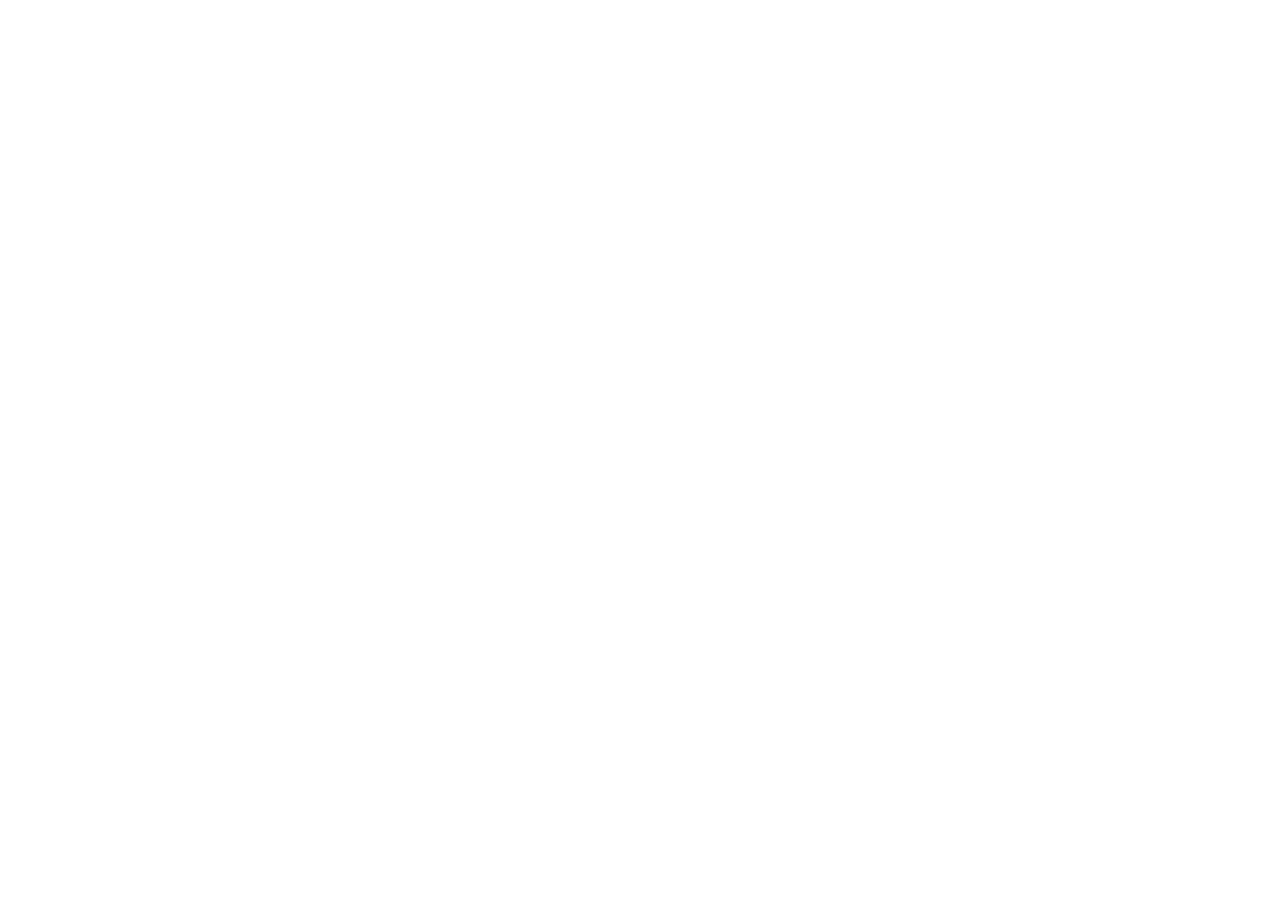
==== index.html @ 10c609a2 "save" ====
<!DOCTYPE html>
<html lang="en">
<head>
    <meta charset="UTF-8">
    <meta name="viewport" content="width=device-width, initial-scale=1.0">
    <title>Linh Le - Porfolio</title>
    <link href="https://cdn.jsdelivr.net/npm/bootstrap@5.3.3/dist/css/bootstrap.min.css" rel="stylesheet" integrity="sha384-QWTKZyjpPEjISv5WaRU9OFeRpok6YctnYmDr5pNlyT2bRjXh0JMhjY6hW+ALEwIH" crossorigin="anonymous">
    <link rel="stylesheet" href="https://fonts.googleapis.com/css2?family=Inria+Serif:wght@400;700&display=swap">
    <script src="https://cdn.jsdelivr.net/npm/bootstrap@5.3.3/dist/js/bootstrap.bundle.min.js" integrity="sha384-YvpcrYf0tY3lHB60NNkmXc5s9fDVZLESaAA55NDzOxhy9GkcIdslK1eN7N6jIeHz" crossorigin="anonymous"></script>
    <link rel="stylesheet" href="styles.css" />
</head>
<body>
</body>
</html>
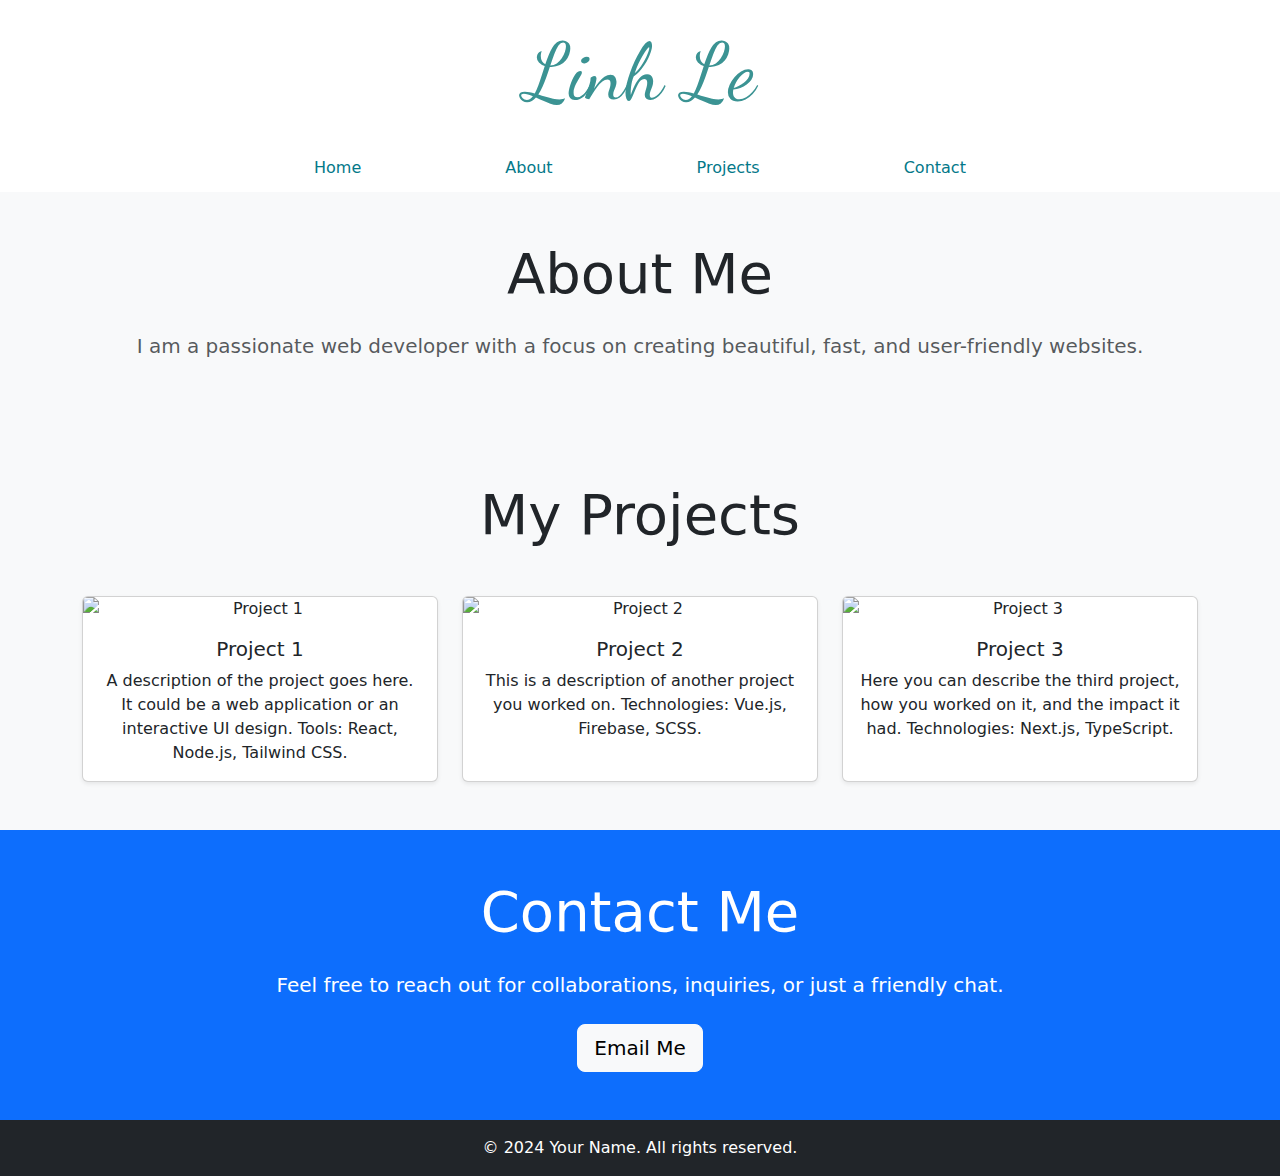
==== commit 31b9a529: "working on logo and navbar" ====
--- a/index.html
+++ b/index.html
@@ -3,12 +3,122 @@
 <head>
     <meta charset="UTF-8">
     <meta name="viewport" content="width=device-width, initial-scale=1.0">
-    <title>Linh Le - Porfolio</title>
-    <link href="https://cdn.jsdelivr.net/npm/bootstrap@5.3.3/dist/css/bootstrap.min.css" rel="stylesheet" integrity="sha384-QWTKZyjpPEjISv5WaRU9OFeRpok6YctnYmDr5pNlyT2bRjXh0JMhjY6hW+ALEwIH" crossorigin="anonymous">
-    <link rel="stylesheet" href="https://fonts.googleapis.com/css2?family=Inria+Serif:wght@400;700&display=swap">
-    <script src="https://cdn.jsdelivr.net/npm/bootstrap@5.3.3/dist/js/bootstrap.bundle.min.js" integrity="sha384-YvpcrYf0tY3lHB60NNkmXc5s9fDVZLESaAA55NDzOxhy9GkcIdslK1eN7N6jIeHz" crossorigin="anonymous"></script>
-    <link rel="stylesheet" href="styles.css" />
+    <title>Your Name | Portfolio</title>
+    <!-- Google Font -->
+    <link rel="preconnect" href="https://fonts.googleapis.com">
+    <link rel="preconnect" href="https://fonts.gstatic.com" crossorigin>
+    <link href="https://fonts.googleapis.com/css2?family=Dancing+Script&family=Sevillana&display=swap" rel="stylesheet">
+    <!-- Bootstrap CSS -->
+    <link href="https://cdn.jsdelivr.net/npm/bootstrap@5.3.0-alpha1/dist/css/bootstrap.min.css" rel="stylesheet">
+   
+    <!--Custom Css-->
+    <link href="style.css" rel="stylesheet">
 </head>
-<body>
+
+<body class="bg-light">
+
+    <header>
+        <!-- Logo Section (Your Name) -->
+        <section class="bg-white text-center py-4 pt-6"> 
+            <h1 class="display-1  m-0" style="font-family: 'Dancing Script', sans-serif; color: rgb(59, 147, 147);">Linh Le</h1> <!-- Your Name as Logo -->
+        </section>
+    
+        <!-- Navbar Section -->
+        <nav class="navbar navbar-expand-lg navbar-light bg-white text-black">
+            <div class="container">
+                <!-- Navbar Toggler (Hamburger icon on the right) -->
+                <button class="navbar-toggler ms-auto" type="button" data-bs-toggle="collapse" data-bs-target="#navbarNav" aria-controls="navbarNav" aria-expanded="false" aria-label="Toggle navigation" style=" order: -1;">
+                    <span class="navbar-toggler-icon"></span>
+                </button>
+                
+                <!-- Navbar Links -->
+                <div class="collapse navbar-collapse" id="navbarNav">
+                    <ul class="navbar-nav ms-auto"style="justify-content: center; width: 100%;">
+                        <!-- Home Link -->
+                        <li class="nav-item mx-4">
+                            <a class="nav-link btn btn-outline-info py-1 px-5 fs-6 custom-nav-link" href="#home">Home</a>
+                        </li>
+                        <!-- About Link -->
+                        <li class="nav-item mx-4">
+                            <a class="nav-link btn btn-outline-info py-1 px-5 fs-6 custom-nav-link" href="#about">About</a>
+                        </li>
+                        <!-- Projects Link -->
+                        <li class="nav-item mx-4">
+                            <a class="nav-link btn btn-outline-info py-1 px-5 fs-6 custom-nav-link" href="#projects">Projects</a>
+                        </li>
+                        <!-- Contact Link -->
+                        <li class="nav-item mx-4">
+                            <a class="nav-link btn btn-outline-info py-1 px-5 fs-6 custom-nav-link" href="#contact">Contact</a>
+                        </li>
+                    </ul>
+                </div>
+            </div>
+        </nav>
+    </header>
+
+<!-- About Section -->
+<section id="about" class="py-5">
+    <div class="container text-center">
+        <h2 class="display-4 mb-4">About Me</h2>
+        <p class="lead text-muted mb-4">I am a passionate web developer with a focus on creating beautiful, fast, and user-friendly websites.</p>
+    </div>
+</section>
+
+<!-- Projects Section -->
+<section id="projects" class="bg-light py-5">
+    <div class="container text-center">
+        <h2 class="display-4 mb-5 fadeInUp">My Projects</h2>
+        <div class="row row-cols-1 row-cols-md-2 row-cols-lg-3 g-4">
+            <!-- Project 1 -->
+            <div class="col">
+                <div class="card shadow-sm h-100">
+                    <img src="https://via.placeholder.com/500" class="card-img-top" alt="Project 1">
+                    <div class="card-body">
+                        <h5 class="card-title">Project 1</h5>
+                        <p class="card-text">A description of the project goes here. It could be a web application or an interactive UI design. Tools: React, Node.js, Tailwind CSS.</p>
+                    </div>
+                </div>
+            </div>
+            <!-- Project 2 -->
+            <div class="col">
+                <div class="card shadow-sm h-100">
+                    <img src="https://via.placeholder.com/500" class="card-img-top" alt="Project 2">
+                    <div class="card-body">
+                        <h5 class="card-title">Project 2</h5>
+                        <p class="card-text">This is a description of another project you worked on. Technologies: Vue.js, Firebase, SCSS.</p>
+                    </div>
+                </div>
+            </div>
+            <!-- Project 3 -->
+            <div class="col">
+                <div class="card shadow-sm h-100">
+                    <img src="https://via.placeholder.com/500" class="card-img-top" alt="Project 3">
+                    <div class="card-body">
+                        <h5 class="card-title">Project 3</h5>
+                        <p class="card-text">Here you can describe the third project, how you worked on it, and the impact it had. Technologies: Next.js, TypeScript.</p>
+                    </div>
+                </div>
+            </div>
+        </div>
+    </div>
+</section>
+
+<!-- Contact Section -->
+<section id="contact" class="bg-primary text-white py-5">
+    <div class="container text-center">
+        <h2 class="display-4 mb-4">Contact Me</h2>
+        <p class="lead mb-4">Feel free to reach out for collaborations, inquiries, or just a friendly chat.</p>
+        <a href="mailto:your.email@example.com" class="btn btn-light btn-lg">Email Me</a>
+    </div>
+</section>
+
+<!-- Footer Section -->
+<footer class="bg-dark text-white text-center py-3">
+    <p class="mb-0">&copy; 2024 Your Name. All rights reserved.</p>
+</footer>
+
+<!-- Bootstrap JS and Popper -->
+<script src="https://cdn.jsdelivr.net/npm/@popperjs/core@2.11.6/dist/umd/popper.min.js"></script>
+<script src="https://cdn.jsdelivr.net/npm/bootstrap@5.3.0-alpha1/dist/js/bootstrap.min.js"></script>
 </body>
 </html>--- a/style.css
+++ b/style.css
@@ -0,0 +1,14 @@
+
+/* Custom hover for navbar */
+.custom-nav-link {
+    transition: all 0.3s ease;
+    font-size: 1.1rem; 
+    border-radius: 5px;
+    color: #037889;
+}
+
+.custom-nav-link.btn-outline-info:hover {
+    color: #fff;
+    background-color: #037889; /* Blue background on hover for button */
+    border-color: #037889;
+}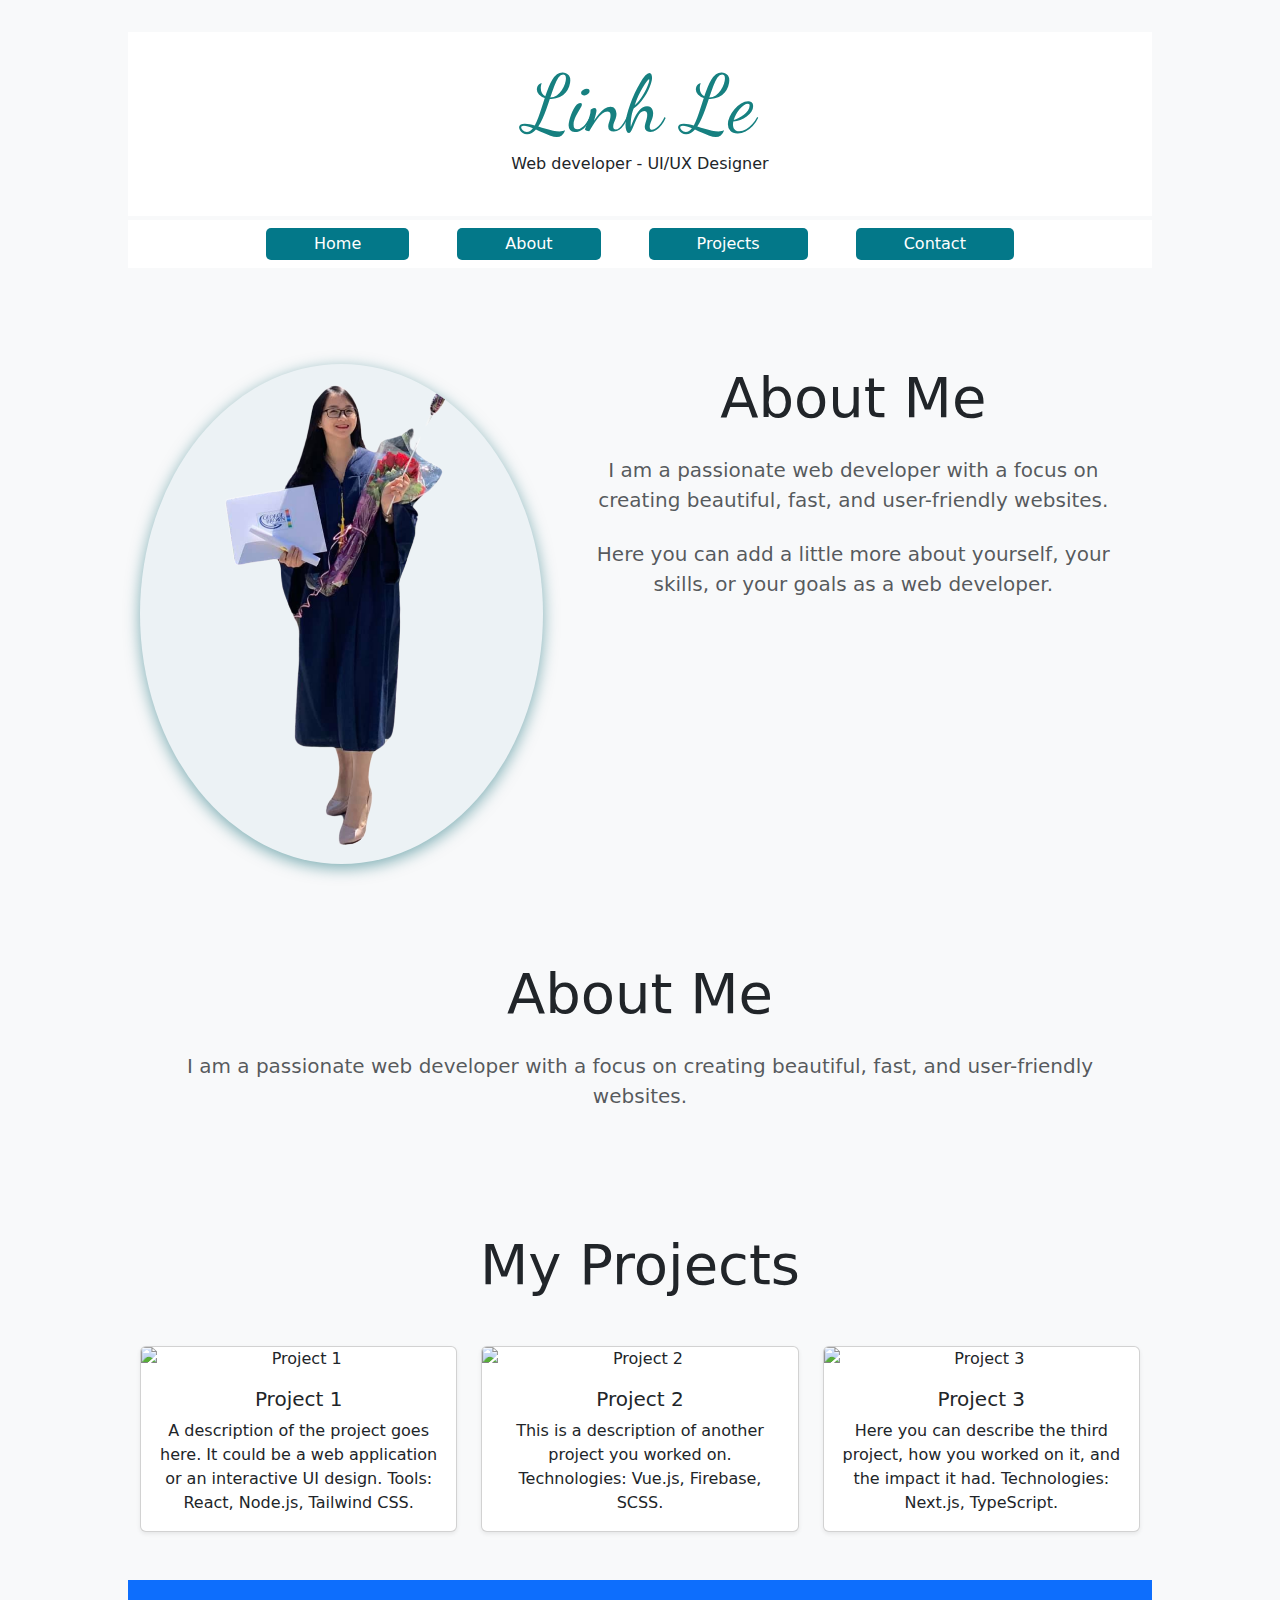
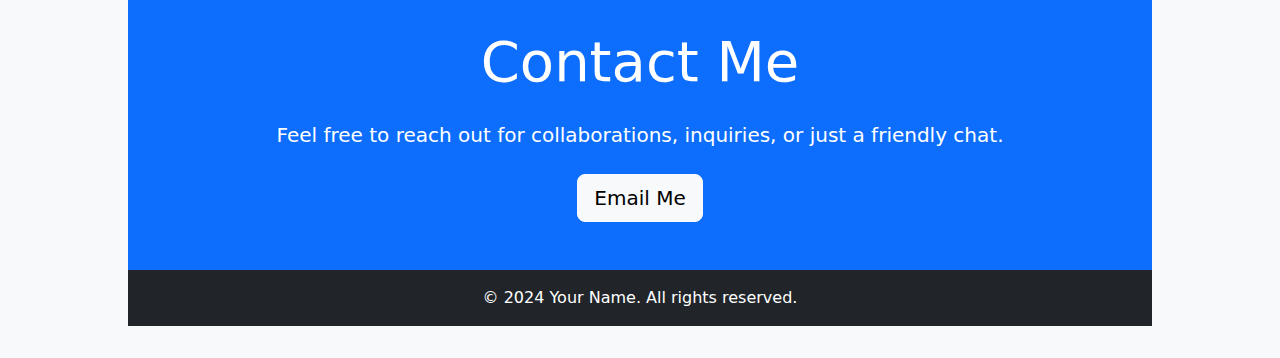
==== commit 0879aa45: "adding my personal photo" ====
--- a/index.html
+++ b/index.html
@@ -15,16 +15,17 @@
     <link href="style.css" rel="stylesheet">
 </head>
 
-<body class="bg-light">
+<body class="bg-light" style="margin: 2rem 10%;">
 
     <header>
         <!-- Logo Section (Your Name) -->
         <section class="bg-white text-center py-4 pt-6"> 
-            <h1 class="display-1  m-0" style="font-family: 'Dancing Script', sans-serif; color: rgb(59, 147, 147);">Linh Le</h1> <!-- Your Name as Logo -->
+            <h1 class="display-1  m-0" style="font-family: 'Dancing Script', sans-serif; color: rgb(22, 128, 128);">Linh Le</h1> 
+            <p>Web developer - UI/UX Designer</p>
         </section>
     
         <!-- Navbar Section -->
-        <nav class="navbar navbar-expand-lg navbar-light bg-white text-black">
+        <nav class="navbar navbar-expand-lg navbar-light bg-white text-black mt-1">
             <div class="container">
                 <!-- Navbar Toggler (Hamburger icon on the right) -->
                 <button class="navbar-toggler ms-auto" type="button" data-bs-toggle="collapse" data-bs-target="#navbarNav" aria-controls="navbarNav" aria-expanded="false" aria-label="Toggle navigation" style=" order: -1;">
@@ -55,6 +56,26 @@
             </div>
         </nav>
     </header>
+
+    <section id="self-photo" class="py-5 mt-5">
+        <div class="container text-center">
+           
+            <div class="row">
+                <!-- Left Column for the Image -->
+                <div class="col-md-5">
+                    <!-- Add a fixed width and height to make it square -->
+                    <img src="mee.png" alt="Your Photo" class="img-fluid rounded-circle" style="width:500px; height: 500px; object-fit:contain; background-color: rgb(236, 242, 245); box-shadow: 0 4px 15px rgba(0, 98, 109, 0.5);">
+                </div>
+                <!-- Right Column for the Text -->
+                <div class="col-md-7">
+                    <h2 class="display-4 mb-4">About Me</h2>
+                    <p class="lead text-muted mb-4">I am a passionate web developer with a focus on creating beautiful, fast, and user-friendly websites.</p>
+                    <p class="lead text-muted">Here you can add a little more about yourself, your skills, or your goals as a web developer.</p>
+                </div>
+            </div>
+        </div>
+    </section>
+
 
 <!-- About Section -->
 <section id="about" class="py-5">
--- a/style.css
+++ b/style.css
@@ -4,11 +4,13 @@
     transition: all 0.3s ease;
     font-size: 1.1rem; 
     border-radius: 5px;
-    color: #037889;
+    color: white;
+    background-color:#037889 ;
 }
 
 .custom-nav-link.btn-outline-info:hover {
-    color: #fff;
-    background-color: #037889; /* Blue background on hover for button */
+    color: #037889;
+    background-color: white; /* Blue background on hover for button */
     border-color: #037889;
-}+}
+
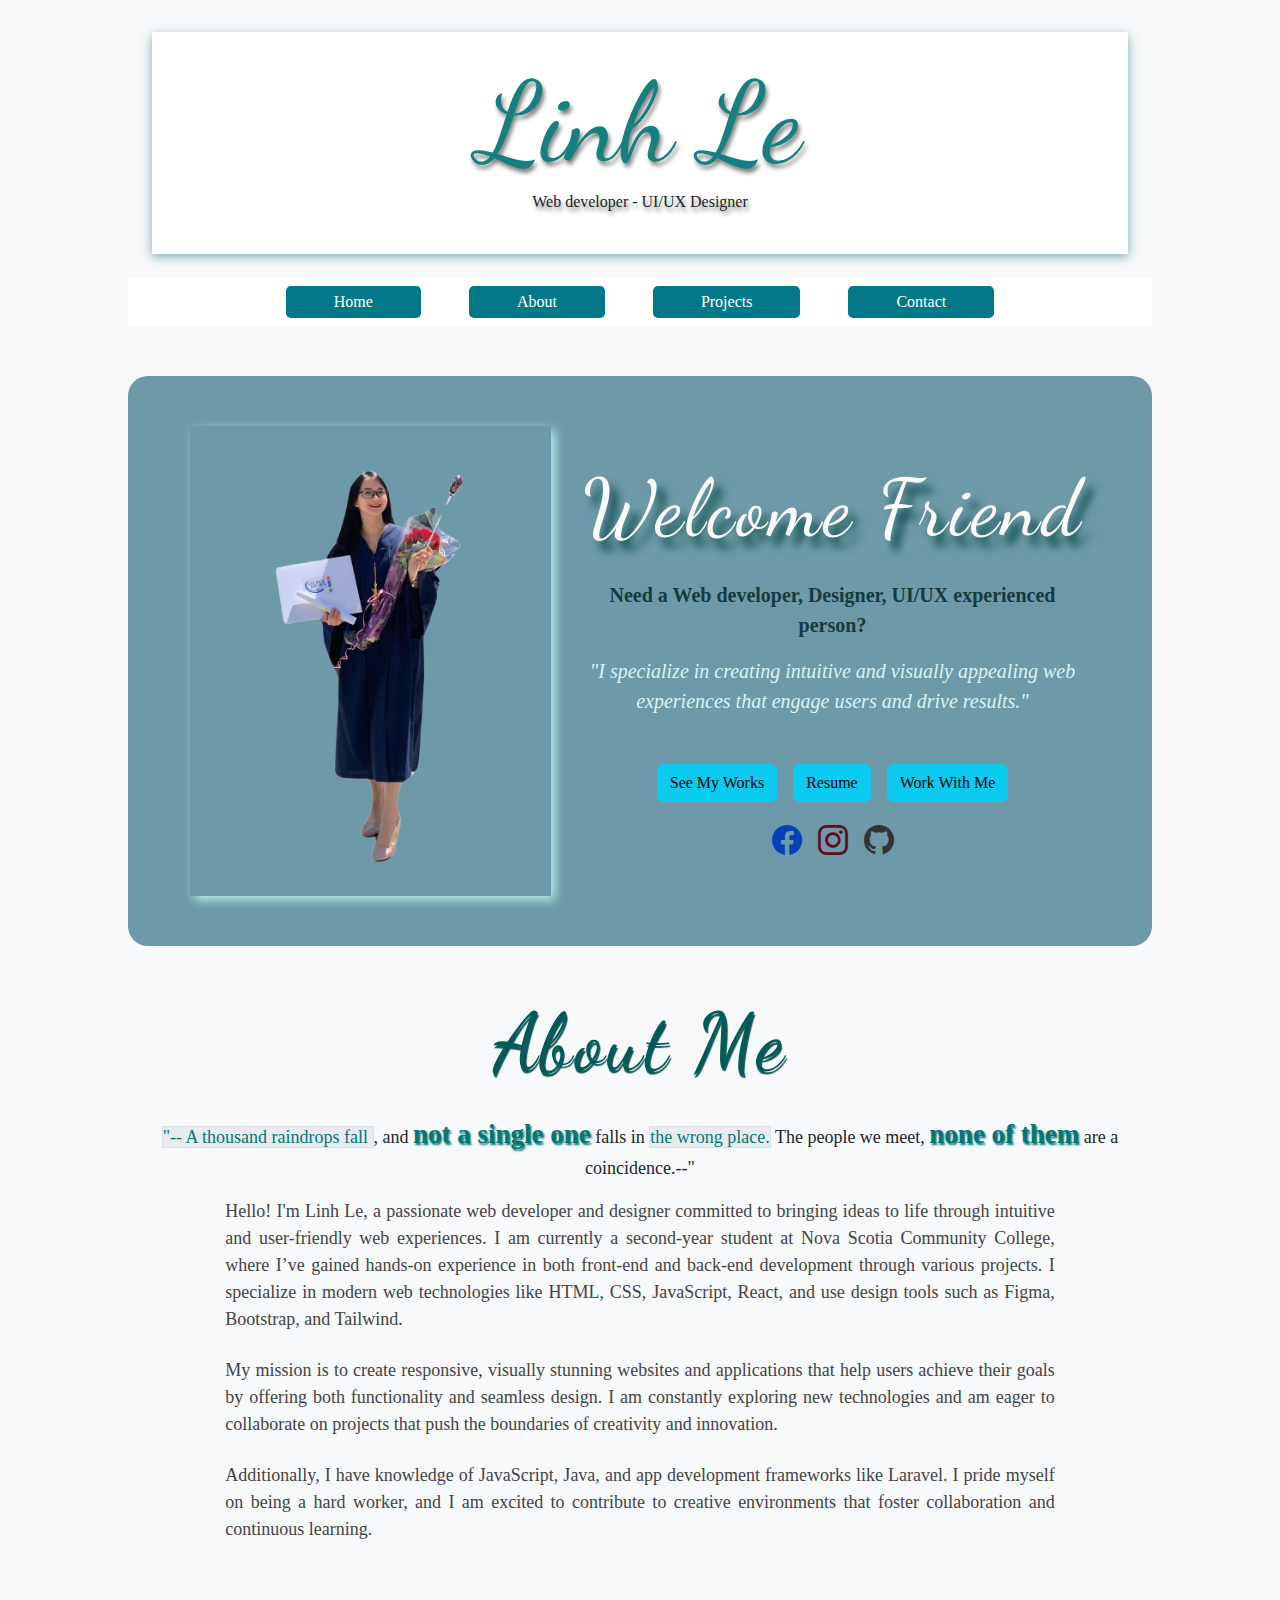
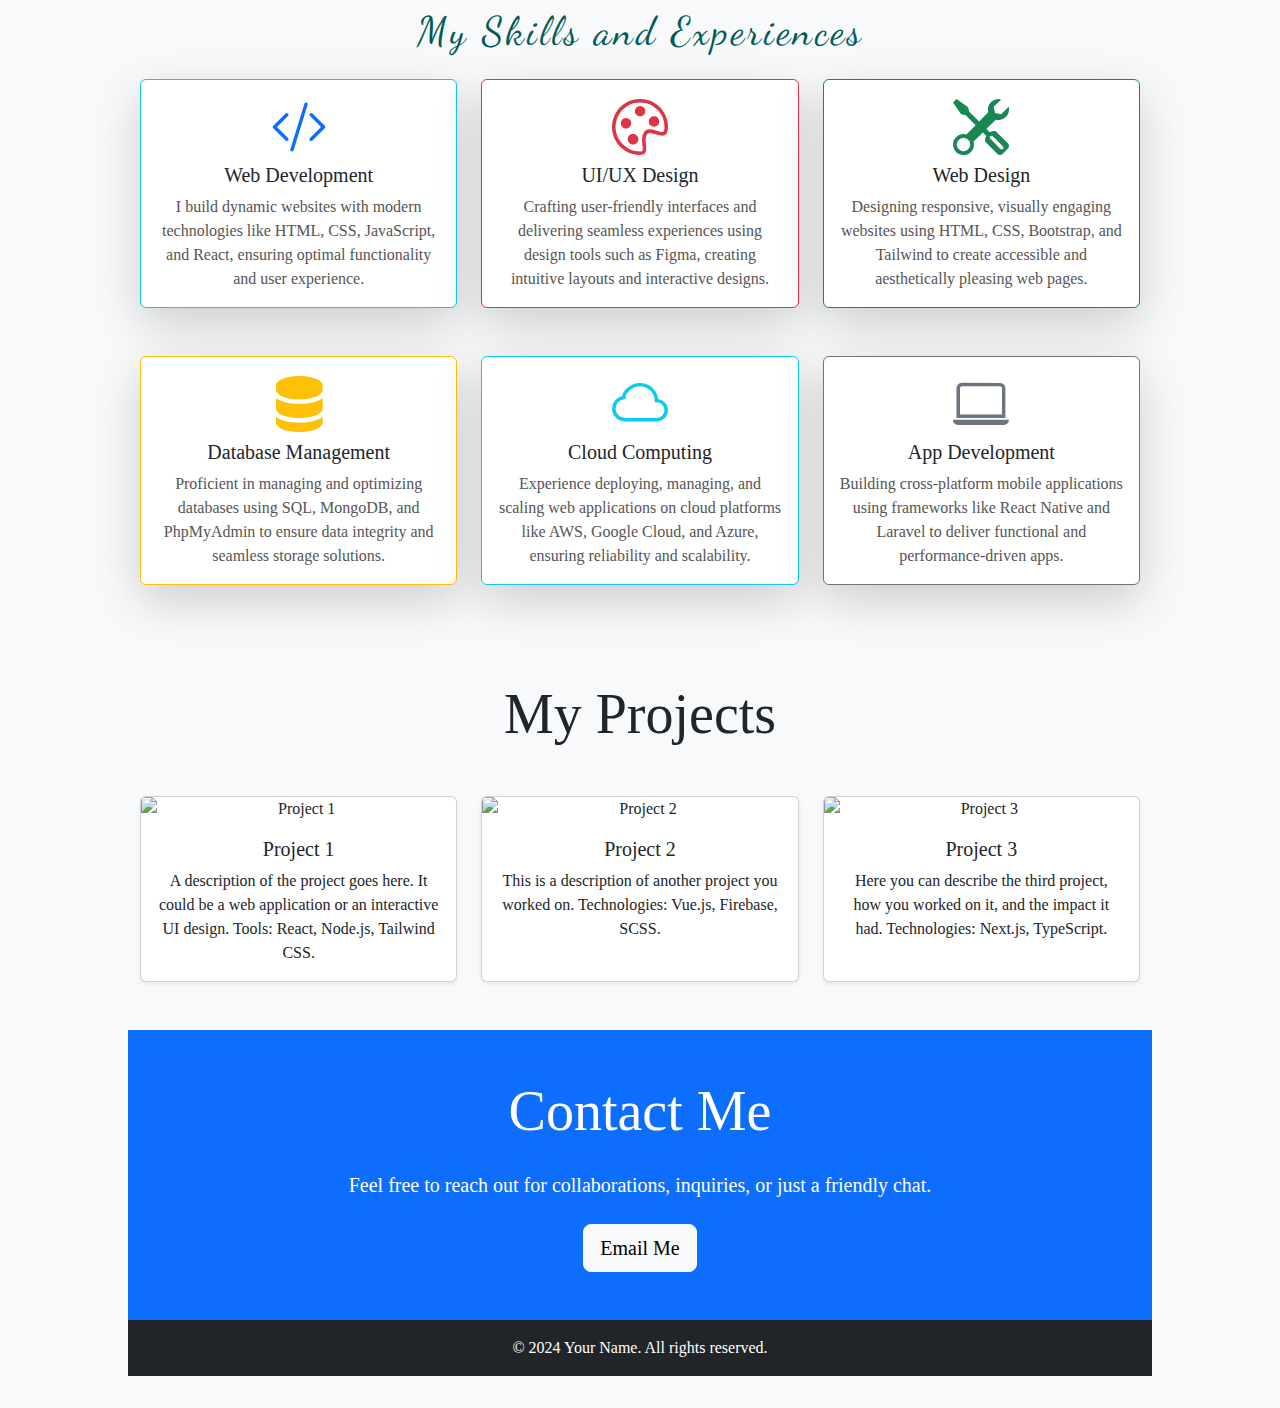
==== commit bc7d8650: "done section about and skills" ====
--- a/index.html
+++ b/index.html
@@ -11,21 +11,24 @@
     <!-- Bootstrap CSS -->
     <link href="https://cdn.jsdelivr.net/npm/bootstrap@5.3.0-alpha1/dist/css/bootstrap.min.css" rel="stylesheet">
    
+    <!-- Bootstrap Icons CDN -->
+    <link href="https://cdn.jsdelivr.net/npm/bootstrap-icons/font/bootstrap-icons.css" rel="stylesheet">
+    
     <!--Custom Css-->
     <link href="style.css" rel="stylesheet">
 </head>
 
-<body class="bg-light" style="margin: 2rem 10%;">
+<body class="bg-light" style="margin: 2rem 10%; font-family:Georgia, 'Times New Roman', Times, serif; ">
 
     <header>
         <!-- Logo Section (Your Name) -->
-        <section class="bg-white text-center py-4 pt-6"> 
-            <h1 class="display-1  m-0" style="font-family: 'Dancing Script', sans-serif; color: rgb(22, 128, 128);">Linh Le</h1> 
+        <section class="bg-white text-center py-4 pt-6 m-4 " style="box-shadow: 0 3px 10px rgba(0, 98, 109, 0.5); text-shadow: 2px 4px 4px rgba(0, 0, 0, 0.5);"> 
+            <h1 class="display-1  m-0" style="font-family: 'Dancing Script', sans-serif; color: rgb(22, 128, 128); font-size: 7rem">Linh Le</h1> 
             <p>Web developer - UI/UX Designer</p>
         </section>
     
         <!-- Navbar Section -->
-        <nav class="navbar navbar-expand-lg navbar-light bg-white text-black mt-1">
+        <nav class="navbar navbar-expand-lg navbar-light bg-white text-black mt-1 ">
             <div class="container">
                 <!-- Navbar Toggler (Hamburger icon on the right) -->
                 <button class="navbar-toggler ms-auto" type="button" data-bs-toggle="collapse" data-bs-target="#navbarNav" aria-controls="navbarNav" aria-expanded="false" aria-label="Toggle navigation" style=" order: -1;">
@@ -34,7 +37,7 @@
                 
                 <!-- Navbar Links -->
                 <div class="collapse navbar-collapse" id="navbarNav">
-                    <ul class="navbar-nav ms-auto"style="justify-content: center; width: 100%;">
+                    <ul class="navbar-nav ms-auto"style="justify-content: center; width: 100%; font-family:Georgia, 'Times New Roman', Times, serif;">
                         <!-- Home Link -->
                         <li class="nav-item mx-4">
                             <a class="nav-link btn btn-outline-info py-1 px-5 fs-6 custom-nav-link" href="#home">Home</a>
@@ -57,20 +60,55 @@
         </nav>
     </header>
 
-    <section id="self-photo" class="py-5 mt-5">
+    <section id="self-photo" class="py-10" style="margin-top: 50px; background-color: rgb(109, 153, 168); padding: 50px; border-radius: 20px;">
         <div class="container text-center">
-           
             <div class="row">
                 <!-- Left Column for the Image -->
-                <div class="col-md-5">
+                <div class="col-md-5 animate__animated">
                     <!-- Add a fixed width and height to make it square -->
-                    <img src="mee.png" alt="Your Photo" class="img-fluid rounded-circle" style="width:500px; height: 500px; object-fit:contain; background-color: rgb(236, 242, 245); box-shadow: 0 4px 15px rgba(0, 98, 109, 0.5);">
+                    <img src="mee.png" alt="My Photo" class="img-fluid" style="object-fit:contain; height: 470px;width: 100%; box-shadow: 4px 4px 10px rgb(184, 238, 236, 4); background-image: url(https://images.unsplash.com/photo-1521133573892-e44906baee46?w=600&auto=format&fit=crop&q=60&ixlib=rb-4.0.3&ixid=M3wxMjA3fDB8MHxzZWFyY2h8ODZ8fGdyYXBoaWMlMjBiYWNrZ3JvdW5kJTIwZnJlZXxlbnwwfHwwfHx8MA%3D%3D);">
                 </div>
                 <!-- Right Column for the Text -->
-                <div class="col-md-7">
-                    <h2 class="display-4 mb-4">About Me</h2>
-                    <p class="lead text-muted mb-4">I am a passionate web developer with a focus on creating beautiful, fast, and user-friendly websites.</p>
-                    <p class="lead text-muted">Here you can add a little more about yourself, your skills, or your goals as a web developer.</p>
+                <div class="col-md-7 d-flex justify-content-center align-items-center">
+                    <!-- Use flexbox utilities to center the text -->
+                    <div class="text-center">
+                        <h2 class="display-1 mb-4" style="font-family: 'Dancing Script'; color: rgb(251, 251, 251);text-shadow: 8px 10px 8px rgb(1, 67, 64); letter-spacing: 3px;">
+                            Welcome Friend
+                        </h2>
+                        <p class="lead mb-3 fw-bold" style="color: rgb(22, 59, 62); font-family:Georgia, 'Times New Roman', Times, serif;">
+                         Need a Web developer, Designer, UI/UX experienced person?
+                        </p>
+                        <p class="lead mb-5 fst-italic" style="color: rgb(216, 244, 246); font-family:Georgia, 'Times New Roman', Times, serif;">
+                            "I specialize in creating intuitive and visually appealing web experiences that engage users and drive results."
+                        </p>
+
+                        <!-- Button Section  -->
+                        <div class="d-flex justify-content-center mb-3">
+                            <button type="button" class="btn btn-info mx-2" style=" font-family:Georgia, 'Times New Roman', Times, serif;">See My Works</button>
+                            <button type="button" class="btn btn-info mx-2" style=" font-family:Georgia, 'Times New Roman', Times, serif;">Resume</button>
+                            <button type="button" class="btn btn-info mx-2" style=" font-family:Georgia, 'Times New Roman', Times, serif;">Work With Me</button>
+                          
+                        </div>
+                        
+                        <!-- Social Media Icons -->
+                        <div class="d-flex justify-content-center">
+                            <!-- Facebook Icon -->
+                            <a href="#" style="font-size: 30px; color: #0940b5;" class="mx-2">
+                                <i class="bi bi-facebook"></i>
+                            </a>
+                            
+                            <!-- Instagram Icon -->
+                            <a href="#" style="font-size: 30px; color: #5f0e1d;" class="mx-2">
+                                <i class="bi bi-instagram"></i>
+                            </a>
+                            
+                            
+                            <!-- GitHub Icon -->
+                            <a href="#" style="font-size: 30px; color: #333;" class="mx-2">
+                                <i class="bi bi-github"></i>
+                            </a>
+                        </div>
+                    </div>
                 </div>
             </div>
         </div>
@@ -78,10 +116,117 @@
 
 
 <!-- About Section -->
-<section id="about" class="py-5">
+<section id="about" class="py-5 bg-light">
     <div class="container text-center">
-        <h2 class="display-4 mb-4">About Me</h2>
-        <p class="lead text-muted mb-4">I am a passionate web developer with a focus on creating beautiful, fast, and user-friendly websites.</p>
+        <h2 class="display-1 mb-4" style="font-family: 'Dancing Script'; color: rgb(2, 91, 87);text-shadow: 1px 3px 1px rgb(16, 86, 91); letter-spacing: 3px;">
+            About Me
+        </h2>
+        <div id="hero-text">
+            <p class="lead " style="font-size: 18px">
+                <span class="text-nowrap bg-body-secondary border" style="width: 9rem; color: rgb(2, 119, 119);">
+                   "--<strong> A thousand raindrops fall </strong>
+                 </span>
+                 , and 
+                <span class="fw-bold" style=" text-shadow: 1.5px 2px 2px ; color: rgb(2, 119, 119); font-size: 27px">not a single one</span> falls in
+                <span class="text-nowrap bg-body-secondary border" style="width: 8rem; color: rgb(2, 119, 119);">
+                   <strong> the wrong place.</strong></span> The people we meet,
+                <span class="fw-bold" style=" text-shadow: 1.5px 2px 2px; color: rgb(2, 119, 119); font-size: 27px">none of them</span> are a coincidence.--"
+            </p>
+        </div>
+
+    <!-- About Me Paragraph Section -->
+    
+    <div class="row justify-content-center">
+        <div class="col-md-12 col-lg-10">
+            <p class="lead mb-4" style="font-size: 18px; color: #444; text-align: justify;">
+                Hello! I'm <strong>Linh Le</strong>, a passionate web developer and designer committed to bringing ideas to life through intuitive and user-friendly web experiences. I am currently a second-year student at <strong>Nova Scotia Community College</strong>, where I’ve gained hands-on experience in both front-end and back-end development through various projects. I specialize in modern web technologies like <strong>HTML, CSS, JavaScript, React</strong>, and use design tools such as <strong>Figma, Bootstrap, and Tailwind</strong>.
+            </p>
+        </div>
+    </div>
+    <div class="row justify-content-center">
+        <div class="col-md-12 col-lg-10">
+            <p class="lead mb-4" style="font-size: 18px; color: #444; text-align: justify;">
+                My mission is to create responsive, visually stunning websites and applications that help users achieve their goals by offering both functionality and seamless design. I am constantly exploring new technologies and am eager to collaborate on projects that push the boundaries of creativity and innovation. 
+            </p>
+        </div>
+    </div>
+
+    <div class="row justify-content-center">
+        <div class="col-md-12 col-lg-10">
+            <p class="lead" style="font-size: 18px; color: #444; text-align: justify;">
+                Additionally, I have knowledge of <strong>JavaScript, Java</strong>, and app development frameworks like <strong>Laravel</strong>. I pride myself on being a hard worker, and I am excited to contribute to creative environments that foster collaboration and continuous learning.
+            </p>
+        </div>
+    </div>
+
+        <h3 class="mt-5 display-6 mb-4 " style="font-family: 'Dancing Script'; color: rgb(2, 91, 87); letter-spacing: 3px;">My Skills and Experiences</h3>
+        
+        <div class="row row-cols-1 row-cols-md-3 g-4">
+            <!-- Skill 1 -->
+            <div class="col">
+                <div class="card h-100 shadow-lg border-info">
+                    <div class="card-body text-center">
+                        <i class="bi bi-code-slash display-4 mb-3 text-primary"></i>
+                        <h5 class="card-title text-dark">Web Development</h5>
+                        <p class="card-text" style="color: #555;">I build dynamic websites with modern technologies like HTML, CSS, JavaScript, and React, ensuring optimal functionality and user experience.</p>
+                    </div>
+                </div>
+            </div>
+            <!-- Skill 2 -->
+            <div class="col">
+                <div class="card h-100 shadow-lg border-danger">
+                    <div class="card-body text-center">
+                        <i class="bi bi-palette display-4 mb-3 text-danger"></i>
+                        <h5 class="card-title text-dark">UI/UX Design</h5>
+                        <p class="card-text" style="color: #555;">Crafting user-friendly interfaces and delivering seamless experiences using design tools such as Figma, creating intuitive layouts and interactive designs.</p>
+                    </div>
+                </div>
+            </div>
+            <!-- Skill 3 -->
+            <div class="col">
+                <div class="card h-100 shadow-lg border-success">
+                    <div class="card-body text-center">
+                        <i class="bi bi-tools display-4 mb-3 text-success"></i>
+                        <h5 class="card-title text-dark">Web Design</h5>
+                        <p class="card-text" style="color: #555;">Designing responsive, visually engaging websites using HTML, CSS, Bootstrap, and Tailwind to create accessible and aesthetically pleasing web pages.</p>
+                    </div>
+                </div>
+            </div>
+        </div>
+
+        <!-- Second Row of Skills -->
+        <div class="row row-cols-1 row-cols-md-3 g-4 mt-4">
+            <!-- Skill 4 -->
+            <div class="col">
+                <div class="card h-100 shadow-lg border-warning">
+                    <div class="card-body text-center">
+                        <i class="bi bi-server display-4 mb-3 text-warning"></i>
+                        <h5 class="card-title text-dark">Database Management</h5>
+                        <p class="card-text" style="color: #555;">Proficient in managing and optimizing databases using SQL, MongoDB, and PhpMyAdmin to ensure data integrity and seamless storage solutions.</p>
+                    </div>
+                </div>
+            </div>
+            <!-- Skill 5 -->
+            <div class="col">
+                <div class="card h-100 shadow-lg border-info">
+                    <div class="card-body text-center">
+                        <i class="bi bi-cloud display-4 mb-3 text-info"></i>
+                        <h5 class="card-title text-dark">Cloud Computing</h5>
+                        <p class="card-text" style="color: #555;">Experience deploying, managing, and scaling web applications on cloud platforms like AWS, Google Cloud, and Azure, ensuring reliability and scalability.</p>
+                    </div>
+                </div>
+            </div>
+            <!-- Skill 6 -->
+            <div class="col">
+                <div class="card h-100 shadow-lg border-secondary">
+                    <div class="card-body text-center">
+                        <i class="bi bi-laptop display-4 mb-3 text-secondary"></i>
+                        <h5 class="card-title text-dark">App Development</h5>
+                        <p class="card-text" style="color: #555;">Building cross-platform mobile applications using frameworks like React Native and Laravel to deliver functional and performance-driven apps.</p>
+                    </div>
+                </div>
+            </div>
+        </div>
     </div>
 </section>
 
--- a/style.css
+++ b/style.css
@@ -14,3 +14,41 @@
     border-color: #037889;
 }
 
+@keyframes fadeInSection {
+    0% {
+        opacity: 0;
+        transform: translateY(20px); /* Start from slightly below */
+    }
+    100% {
+        opacity: 1;
+        transform: translateY(0); /* End at normal position */
+    }
+}
+
+.animate__animated {
+    animation-name: fadeInSection;
+    animation-duration: 1s;
+    animation-fill-mode: both; 
+}
+
+
+.animate__animated:nth-child(1) {
+    animation-delay: 0.3s; 
+}
+
+.animate__animated:nth-child(2) {
+    animation-delay: 0.6s; 
+}
+
+
+
+
+
+
+
+
+
+
+
+
+
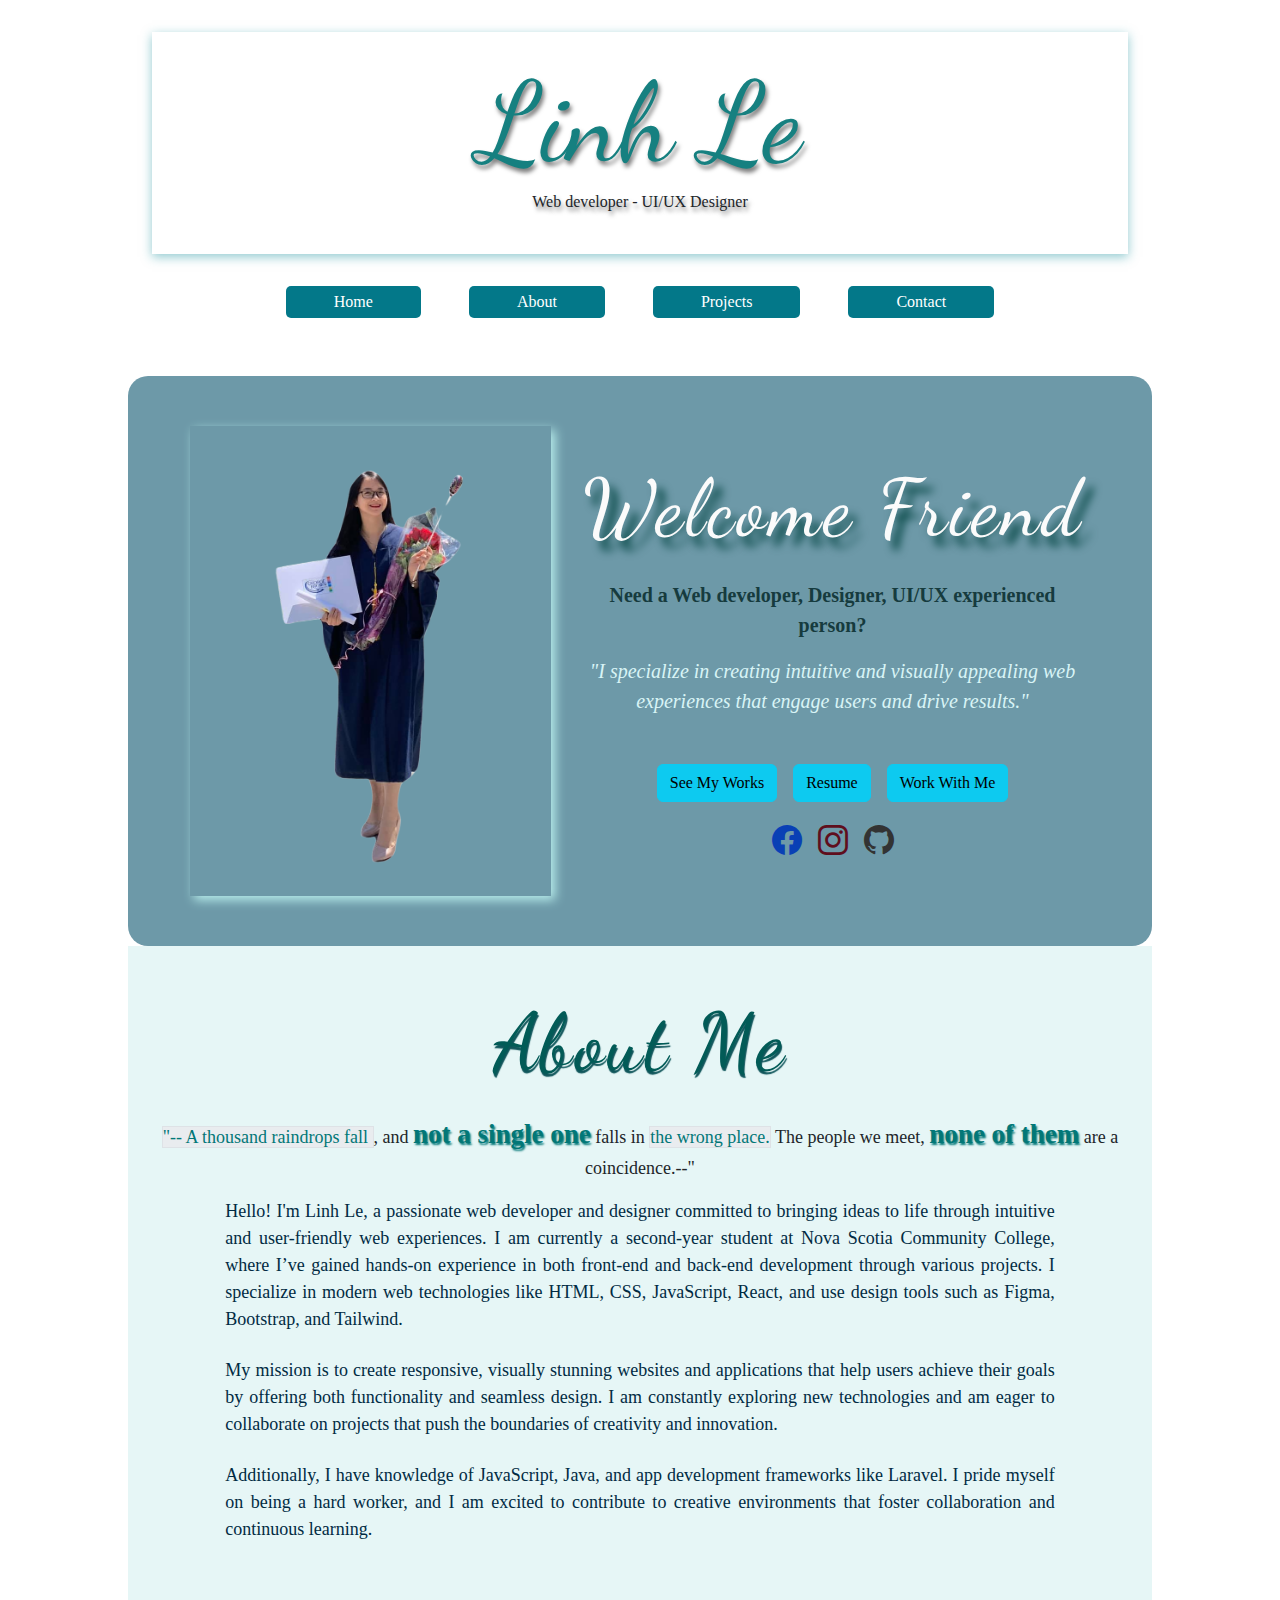
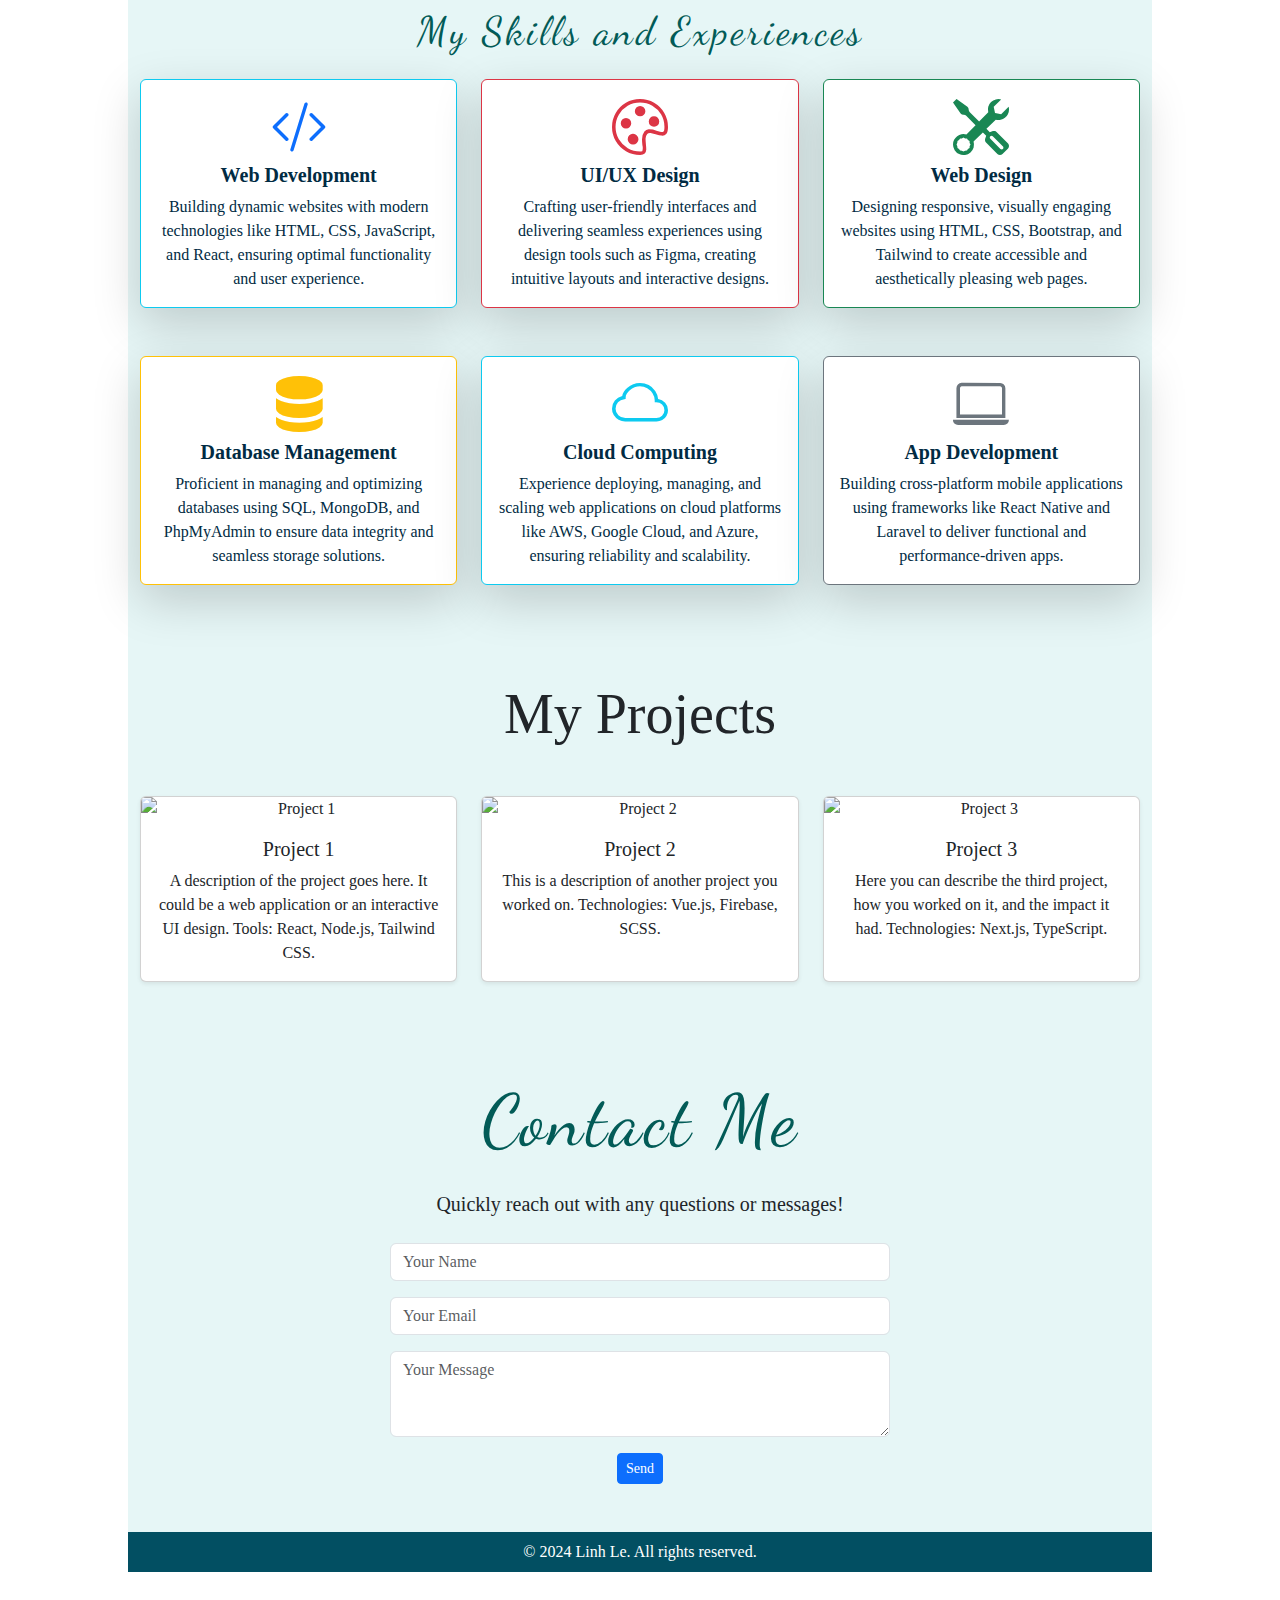
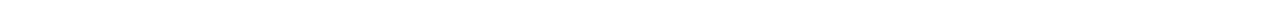
==== commit ef9bf403: "done contact form" ====
--- a/index.html
+++ b/index.html
@@ -18,11 +18,11 @@
     <link href="style.css" rel="stylesheet">
 </head>
 
-<body class="bg-light" style="margin: 2rem 10%; font-family:Georgia, 'Times New Roman', Times, serif; ">
+<body style="margin: 2rem 10%; font-family:Georgia, 'Times New Roman', Times, serif;">
 
     <header>
         <!-- Logo Section (Your Name) -->
-        <section class="bg-white text-center py-4 pt-6 m-4 " style="box-shadow: 0 3px 10px rgba(0, 98, 109, 0.5); text-shadow: 2px 4px 4px rgba(0, 0, 0, 0.5);"> 
+        <section class="bg-white text-center py-4 pt-6 m-4 " style="box-shadow: 0 3px 10px rgba(36, 149, 161, 0.5); text-shadow: 2px 4px 4px rgba(0, 0, 0, 0.5);"> 
             <h1 class="display-1  m-0" style="font-family: 'Dancing Script', sans-serif; color: rgb(22, 128, 128); font-size: 7rem">Linh Le</h1> 
             <p>Web developer - UI/UX Designer</p>
         </section>
@@ -116,7 +116,7 @@
 
 
 <!-- About Section -->
-<section id="about" class="py-5 bg-light">
+<section id="about" class="py-5 " style="background-color: rgb(230, 246, 246);">
     <div class="container text-center">
         <h2 class="display-1 mb-4" style="font-family: 'Dancing Script'; color: rgb(2, 91, 87);text-shadow: 1px 3px 1px rgb(16, 86, 91); letter-spacing: 3px;">
             About Me
@@ -138,14 +138,14 @@
     
     <div class="row justify-content-center">
         <div class="col-md-12 col-lg-10">
-            <p class="lead mb-4" style="font-size: 18px; color: #444; text-align: justify;">
+            <p class="lead mb-4" style="font-size: 18px; color: #012b43;; text-align: justify;">
                 Hello! I'm <strong>Linh Le</strong>, a passionate web developer and designer committed to bringing ideas to life through intuitive and user-friendly web experiences. I am currently a second-year student at <strong>Nova Scotia Community College</strong>, where I’ve gained hands-on experience in both front-end and back-end development through various projects. I specialize in modern web technologies like <strong>HTML, CSS, JavaScript, React</strong>, and use design tools such as <strong>Figma, Bootstrap, and Tailwind</strong>.
             </p>
         </div>
     </div>
     <div class="row justify-content-center">
         <div class="col-md-12 col-lg-10">
-            <p class="lead mb-4" style="font-size: 18px; color: #444; text-align: justify;">
+            <p class="lead mb-4" style="font-size: 18px; color: #012b43;; text-align: justify;">
                 My mission is to create responsive, visually stunning websites and applications that help users achieve their goals by offering both functionality and seamless design. I am constantly exploring new technologies and am eager to collaborate on projects that push the boundaries of creativity and innovation. 
             </p>
         </div>
@@ -153,7 +153,7 @@
 
     <div class="row justify-content-center">
         <div class="col-md-12 col-lg-10">
-            <p class="lead" style="font-size: 18px; color: #444; text-align: justify;">
+            <p class="lead" style="font-size: 18px; color: #012b43;; text-align: justify;">
                 Additionally, I have knowledge of <strong>JavaScript, Java</strong>, and app development frameworks like <strong>Laravel</strong>. I pride myself on being a hard worker, and I am excited to contribute to creative environments that foster collaboration and continuous learning.
             </p>
         </div>
@@ -161,34 +161,34 @@
 
         <h3 class="mt-5 display-6 mb-4 " style="font-family: 'Dancing Script'; color: rgb(2, 91, 87); letter-spacing: 3px;">My Skills and Experiences</h3>
         
-        <div class="row row-cols-1 row-cols-md-3 g-4">
+        <div class="row row-cols-1 row-cols-md-3 g-4" >
             <!-- Skill 1 -->
             <div class="col">
                 <div class="card h-100 shadow-lg border-info">
-                    <div class="card-body text-center">
+                    <div class="card-body text-center" style="color: #012b43;">
                         <i class="bi bi-code-slash display-4 mb-3 text-primary"></i>
-                        <h5 class="card-title text-dark">Web Development</h5>
-                        <p class="card-text" style="color: #555;">I build dynamic websites with modern technologies like HTML, CSS, JavaScript, and React, ensuring optimal functionality and user experience.</p>
+                        <h5 class="card-title fw-bold">Web Development</h5>
+                        <p class="card-text" >Building dynamic websites with modern technologies like HTML, CSS, JavaScript, and React, ensuring optimal functionality and user experience.</p>
                     </div>
                 </div>
             </div>
             <!-- Skill 2 -->
             <div class="col">
                 <div class="card h-100 shadow-lg border-danger">
-                    <div class="card-body text-center">
+                    <div class="card-body text-center" style="color: #012b43;">
                         <i class="bi bi-palette display-4 mb-3 text-danger"></i>
-                        <h5 class="card-title text-dark">UI/UX Design</h5>
-                        <p class="card-text" style="color: #555;">Crafting user-friendly interfaces and delivering seamless experiences using design tools such as Figma, creating intuitive layouts and interactive designs.</p>
+                        <h5 class="card-title fw-bold">UI/UX Design</h5>
+                        <p class="card-text" >Crafting user-friendly interfaces and delivering seamless experiences using design tools such as Figma, creating intuitive layouts and interactive designs.</p>
                     </div>
                 </div>
             </div>
             <!-- Skill 3 -->
             <div class="col">
                 <div class="card h-100 shadow-lg border-success">
-                    <div class="card-body text-center">
-                        <i class="bi bi-tools display-4 mb-3 text-success"></i>
-                        <h5 class="card-title text-dark">Web Design</h5>
-                        <p class="card-text" style="color: #555;">Designing responsive, visually engaging websites using HTML, CSS, Bootstrap, and Tailwind to create accessible and aesthetically pleasing web pages.</p>
+                    <div class="card-body text-center" style="color: #012b43;">
+                        <i class="bi bi-tools display-4 mb-3 text-success" ></i>
+                        <h5 class="card-title fw-bold">Web Design</h5>
+                        <p class="card-text" >Designing responsive, visually engaging websites using HTML, CSS, Bootstrap, and Tailwind to create accessible and aesthetically pleasing web pages.</p>
                     </div>
                 </div>
             </div>
@@ -199,30 +199,30 @@
             <!-- Skill 4 -->
             <div class="col">
                 <div class="card h-100 shadow-lg border-warning">
-                    <div class="card-body text-center">
+                    <div class="card-body text-center" style="color: #012b43;">
                         <i class="bi bi-server display-4 mb-3 text-warning"></i>
-                        <h5 class="card-title text-dark">Database Management</h5>
-                        <p class="card-text" style="color: #555;">Proficient in managing and optimizing databases using SQL, MongoDB, and PhpMyAdmin to ensure data integrity and seamless storage solutions.</p>
+                        <h5 class="card-title fw-bold ">Database Management</h5>
+                        <p class="card-text " >Proficient in managing and optimizing databases using SQL, MongoDB, and PhpMyAdmin to ensure data integrity and seamless storage solutions.</p>
                     </div>
                 </div>
             </div>
             <!-- Skill 5 -->
             <div class="col">
                 <div class="card h-100 shadow-lg border-info">
-                    <div class="card-body text-center">
+                    <div class="card-body text-center" style="color: #012b43;">
                         <i class="bi bi-cloud display-4 mb-3 text-info"></i>
-                        <h5 class="card-title text-dark">Cloud Computing</h5>
-                        <p class="card-text" style="color: #555;">Experience deploying, managing, and scaling web applications on cloud platforms like AWS, Google Cloud, and Azure, ensuring reliability and scalability.</p>
+                        <h5 class="card-title fw-bold">Cloud Computing</h5>
+                        <p class="card-text" >Experience deploying, managing, and scaling web applications on cloud platforms like AWS, Google Cloud, and Azure, ensuring reliability and scalability.</p>
                     </div>
                 </div>
             </div>
             <!-- Skill 6 -->
             <div class="col">
                 <div class="card h-100 shadow-lg border-secondary">
-                    <div class="card-body text-center">
+                    <div class="card-body text-center" style="color: #012b43;">
                         <i class="bi bi-laptop display-4 mb-3 text-secondary"></i>
-                        <h5 class="card-title text-dark">App Development</h5>
-                        <p class="card-text" style="color: #555;">Building cross-platform mobile applications using frameworks like React Native and Laravel to deliver functional and performance-driven apps.</p>
+                        <h5 class="card-title fw-bold">App Development</h5>
+                        <p class="card-text" >Building cross-platform mobile applications using frameworks like React Native and Laravel to deliver functional and performance-driven apps.</p>
                     </div>
                 </div>
             </div>
@@ -231,7 +231,7 @@
 </section>
 
 <!-- Projects Section -->
-<section id="projects" class="bg-light py-5">
+<section id="projects" class=" py-5" style="background-color: rgb(230, 246, 246);">
     <div class="container text-center">
         <h2 class="display-4 mb-5 fadeInUp">My Projects</h2>
         <div class="row row-cols-1 row-cols-md-2 row-cols-lg-3 g-4">
@@ -270,17 +270,30 @@
 </section>
 
 <!-- Contact Section -->
-<section id="contact" class="bg-primary text-white py-5">
+<section id="contact" class="py-5 " style="background-color: rgb(230, 246, 246);">
     <div class="container text-center">
-        <h2 class="display-4 mb-4">Contact Me</h2>
-        <p class="lead mb-4">Feel free to reach out for collaborations, inquiries, or just a friendly chat.</p>
-        <a href="mailto:your.email@example.com" class="btn btn-light btn-lg">Email Me</a>
+        <h2 class="display-2 mb-4" style="font-family: 'Dancing Script'; color: rgb(2, 91, 87); letter-spacing: 3px;">Contact Me</h2>
+        <p class="lead mb-4">Quickly reach out with any questions or messages!</p>
+
+        <!-- Contact Form -->
+        <form action="submit_form.php" method="POST" class="mx-auto" style="max-width: 500px;">
+            <div class="form-group mb-3">
+                <input type="text" class="form-control" name="name" placeholder="Your Name" required>
+            </div>
+            <div class="form-group mb-3">
+                <input type="email" class="form-control" name="email" placeholder="Your Email" required>
+            </div>
+            <div class="form-group mb-3">
+                <textarea class="form-control" name="message" rows="3" placeholder="Your Message" required></textarea>
+            </div>
+            <button type="submit" class="btn btn-primary btn-sm">Send</button>
+        </form>
     </div>
 </section>
 
 <!-- Footer Section -->
-<footer class="bg-dark text-white text-center py-3">
-    <p class="mb-0">&copy; 2024 Your Name. All rights reserved.</p>
+<footer class=" text-white text-center py-2" style="background-color: rgb(2, 79, 98);">
+    <p class="mb-0">&copy; 2024 Linh Le. All rights reserved.</p>
 </footer>
 
 <!-- Bootstrap JS and Popper -->
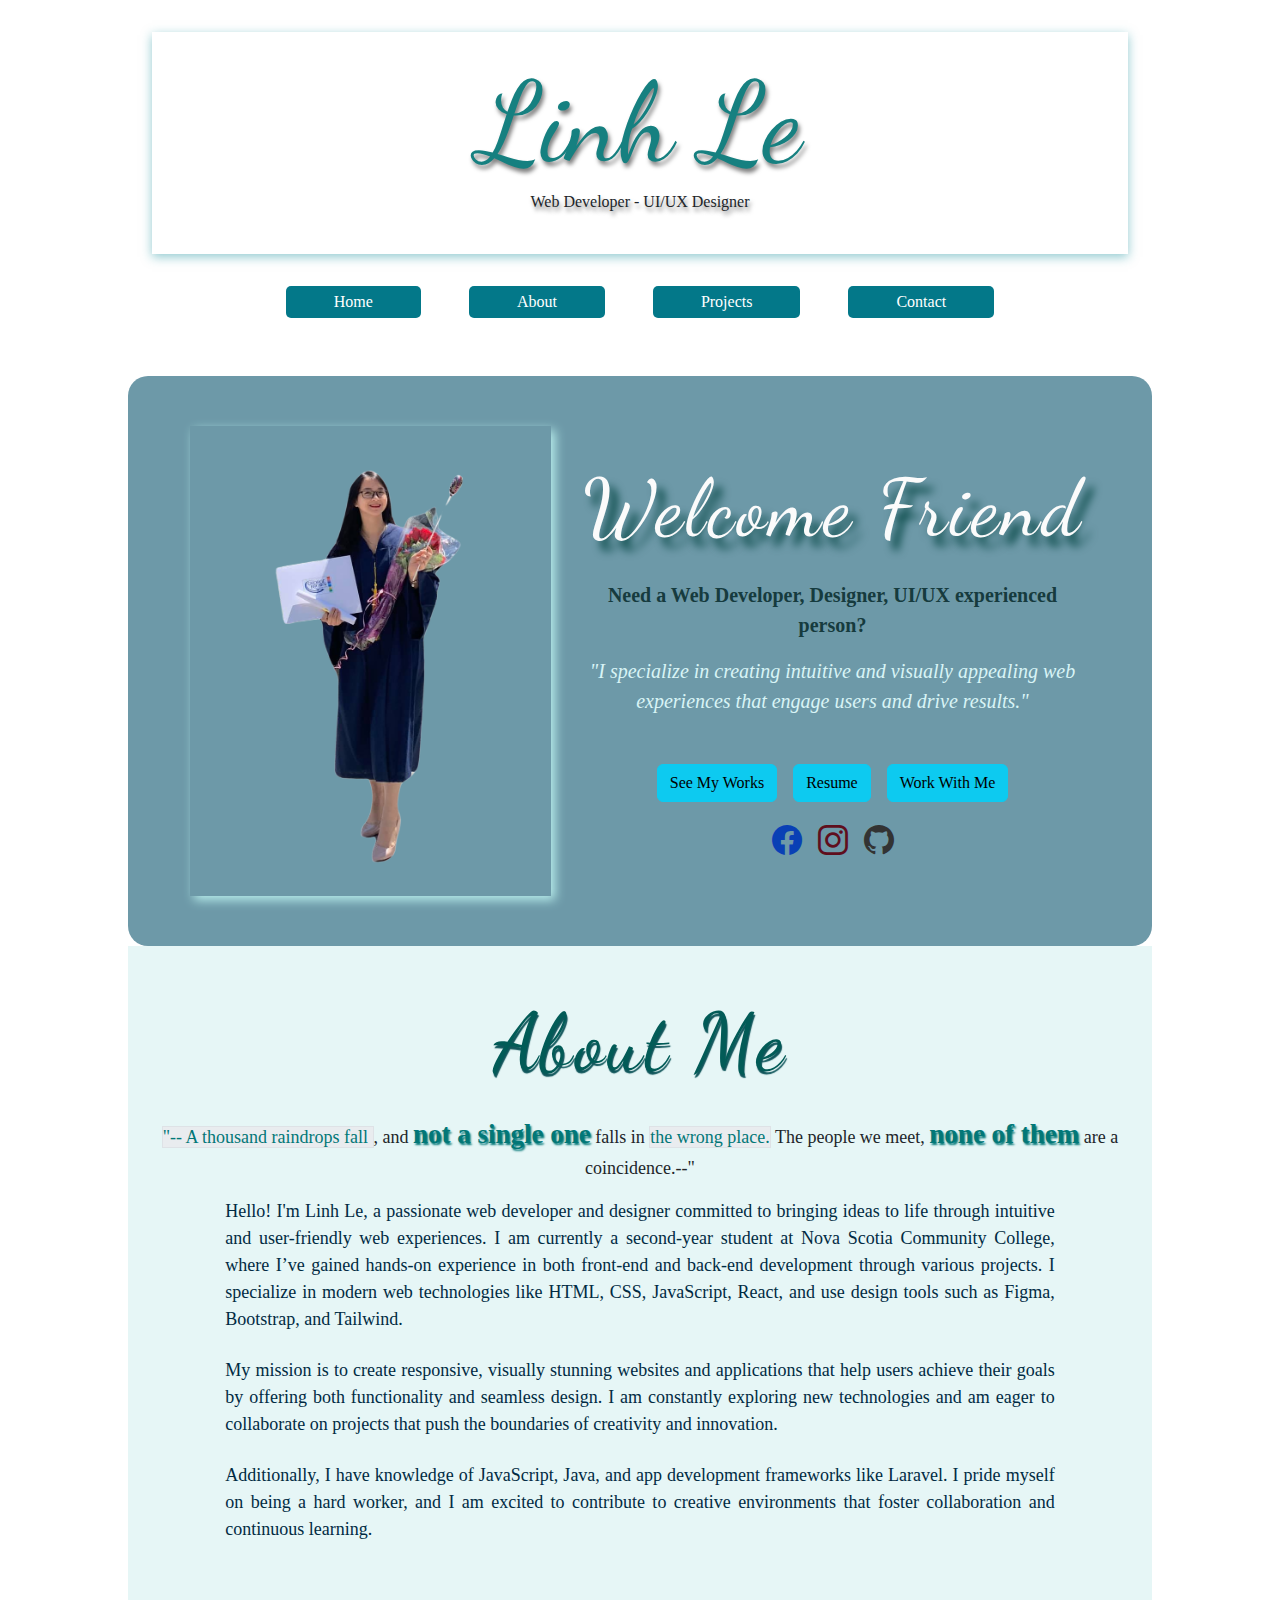
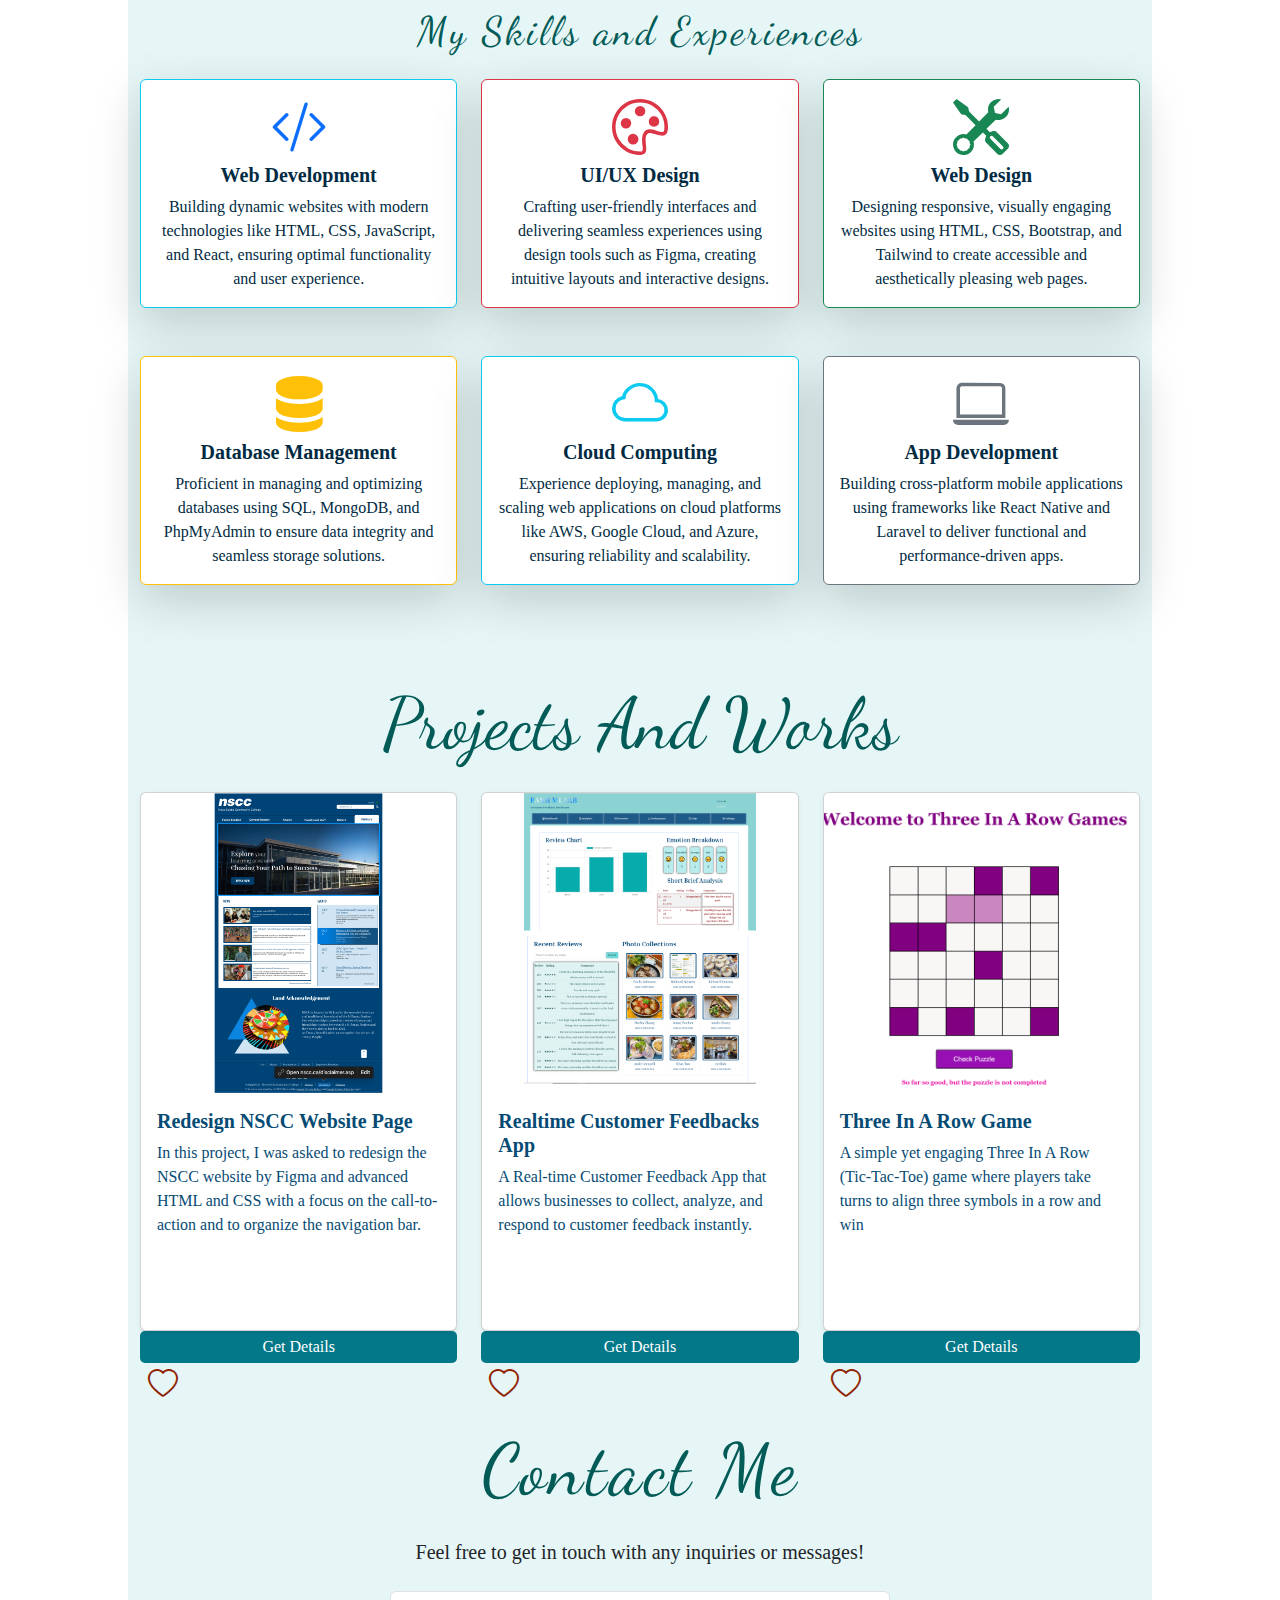
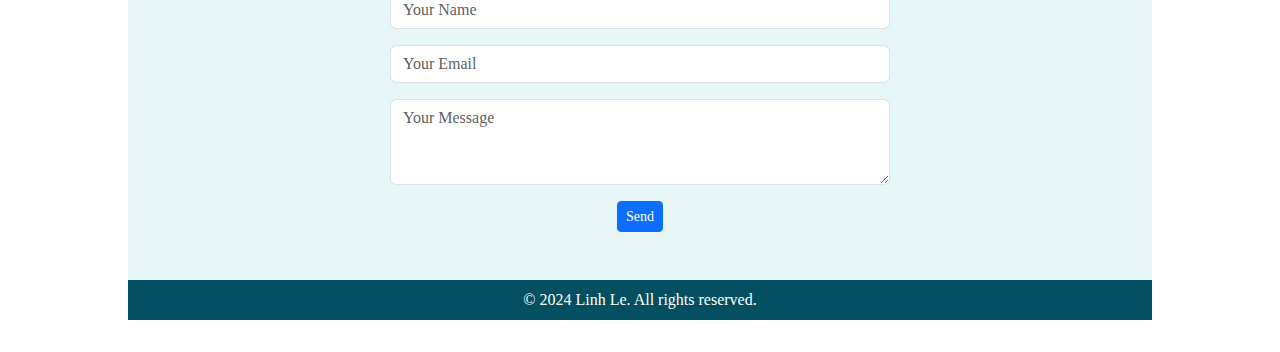
==== commit e8cdecc5: "exercise 8" ====
--- a/index.html
+++ b/index.html
@@ -3,7 +3,7 @@
 <head>
     <meta charset="UTF-8">
     <meta name="viewport" content="width=device-width, initial-scale=1.0">
-    <title>Your Name | Portfolio</title>
+    <title>Linh Le | Portfolio</title>
     <!-- Google Font -->
     <link rel="preconnect" href="https://fonts.googleapis.com">
     <link rel="preconnect" href="https://fonts.gstatic.com" crossorigin>
@@ -24,7 +24,7 @@
         <!-- Logo Section (Your Name) -->
         <section class="bg-white text-center py-4 pt-6 m-4 " style="box-shadow: 0 3px 10px rgba(36, 149, 161, 0.5); text-shadow: 2px 4px 4px rgba(0, 0, 0, 0.5);"> 
             <h1 class="display-1  m-0" style="font-family: 'Dancing Script', sans-serif; color: rgb(22, 128, 128); font-size: 7rem">Linh Le</h1> 
-            <p>Web developer - UI/UX Designer</p>
+            <p>Web Developer - UI/UX Designer</p>
         </section>
     
         <!-- Navbar Section -->
@@ -76,7 +76,7 @@
                             Welcome Friend
                         </h2>
                         <p class="lead mb-3 fw-bold" style="color: rgb(22, 59, 62); font-family:Georgia, 'Times New Roman', Times, serif;">
-                         Need a Web developer, Designer, UI/UX experienced person?
+                         Need a Web Developer, Designer, UI/UX experienced person?
                         </p>
                         <p class="lead mb-5 fst-italic" style="color: rgb(216, 244, 246); font-family:Georgia, 'Times New Roman', Times, serif;">
                             "I specialize in creating intuitive and visually appealing web experiences that engage users and drive results."
@@ -231,38 +231,57 @@
 </section>
 
 <!-- Projects Section -->
-<section id="projects" class=" py-5" style="background-color: rgb(230, 246, 246);">
-    <div class="container text-center">
-        <h2 class="display-4 mb-5 fadeInUp">My Projects</h2>
+<section id="projects" class="py-5" style="background-color: rgb(230, 246, 246);">
+    <div class="container ">
+        <h2 class="display-2 mb-4 text-center" style="font-family: 'Dancing Script'; color: rgb(2, 91, 87);">Projects And Works</h2>
+       
         <div class="row row-cols-1 row-cols-md-2 row-cols-lg-3 g-4">
             <!-- Project 1 -->
             <div class="col">
-                <div class="card shadow-sm h-100">
-                    <img src="https://via.placeholder.com/500" class="card-img-top" alt="Project 1">
+                <div class="card shadow-sm h-100" style="color: #064b74;">
+                    <img src="6.PNG" class="card-img-top"style=" object-fit: contain;height: 300px; width: 100%;" alt="Project 1">
                     <div class="card-body">
-                        <h5 class="card-title">Project 1</h5>
-                        <p class="card-text">A description of the project goes here. It could be a web application or an interactive UI design. Tools: React, Node.js, Tailwind CSS.</p>
-                    </div>
+                        <h5 class="card-title fw-bold">Redesign NSCC Website Page</h5>
+                        <p class="card-text">In this project, I was asked to redesign the NSCC website by Figma and advanced HTML and CSS with a focus on the call-to-action and to organize the navigation bar.</p>
+                    </div>
+                </div>
+                <div>
+                    <a class="nav-link btn btn-outline-info py-1 px-5 fs-6 custom-nav-link" href="#home">Get Details</a>
+                    <a href="#" style="font-size: 30px; color: #912402;" class="mx-2">
+                        <i class="bi bi-heart"></i>
+                    </a>
                 </div>
             </div>
             <!-- Project 2 -->
             <div class="col">
-                <div class="card shadow-sm h-100">
-                    <img src="https://via.placeholder.com/500" class="card-img-top" alt="Project 2">
+                <div class="card shadow-sm h-100" style="color: #064b74;">
+                    <img src="7.png" class="card-img-top" style=" object-fit: contain;height: 300px; width: 100%;" alt="Project 2">
                     <div class="card-body">
-                        <h5 class="card-title">Project 2</h5>
-                        <p class="card-text">This is a description of another project you worked on. Technologies: Vue.js, Firebase, SCSS.</p>
-                    </div>
+                        <h5 class="card-title fw-bold">Realtime Customer Feedbacks App</h5>
+                        <p class="card-text">A Real-time Customer Feedback App that allows businesses to collect, analyze, and respond to customer feedback instantly.</p>
+                    </div>
+                </div>
+                <div>
+                    <a class="nav-link btn btn-outline-info py-1 px-5 fs-6 custom-nav-link" href="#home">Get Details</a>
+                    <a href="#" style="font-size: 30px; color: #912402;" class="mx-2">
+                        <i class="bi bi-heart"></i>
+                    </a>
                 </div>
             </div>
             <!-- Project 3 -->
             <div class="col">
-                <div class="card shadow-sm h-100">
-                    <img src="https://via.placeholder.com/500" class="card-img-top" alt="Project 3">
+                <div class="card shadow-sm h-100" style="color: #064b74;">
+                    <img src="game.PNG" class="card-img-top" style=" object-fit: cover;height: 300px; width: 100%;" alt="Project 3">
                     <div class="card-body">
-                        <h5 class="card-title">Project 3</h5>
-                        <p class="card-text">Here you can describe the third project, how you worked on it, and the impact it had. Technologies: Next.js, TypeScript.</p>
-                    </div>
+                        <h5 class="card-title fw-bold">Three In A Row Game</h5>
+                        <p class="card-text">A simple yet engaging Three In A Row (Tic-Tac-Toe) game where players take turns to align three symbols in a row and win</p>
+                    </div>
+                </div>
+                <div>
+                    <a class="nav-link btn btn-outline-info py-1 px-5 fs-6 custom-nav-link" href="#home">Get Details</a>
+                    <a href="#" style="font-size: 30px; color: #912402;" class="mx-2">
+                        <i class="bi bi-heart"></i>
+                    </a>
                 </div>
             </div>
         </div>
@@ -273,7 +292,7 @@
 <section id="contact" class="py-5 " style="background-color: rgb(230, 246, 246);">
     <div class="container text-center">
         <h2 class="display-2 mb-4" style="font-family: 'Dancing Script'; color: rgb(2, 91, 87); letter-spacing: 3px;">Contact Me</h2>
-        <p class="lead mb-4">Quickly reach out with any questions or messages!</p>
+        <p class="lead mb-4">Feel free to get in touch with any inquiries or messages!</p>
 
         <!-- Contact Form -->
         <form action="submit_form.php" method="POST" class="mx-auto" style="max-width: 500px;">
